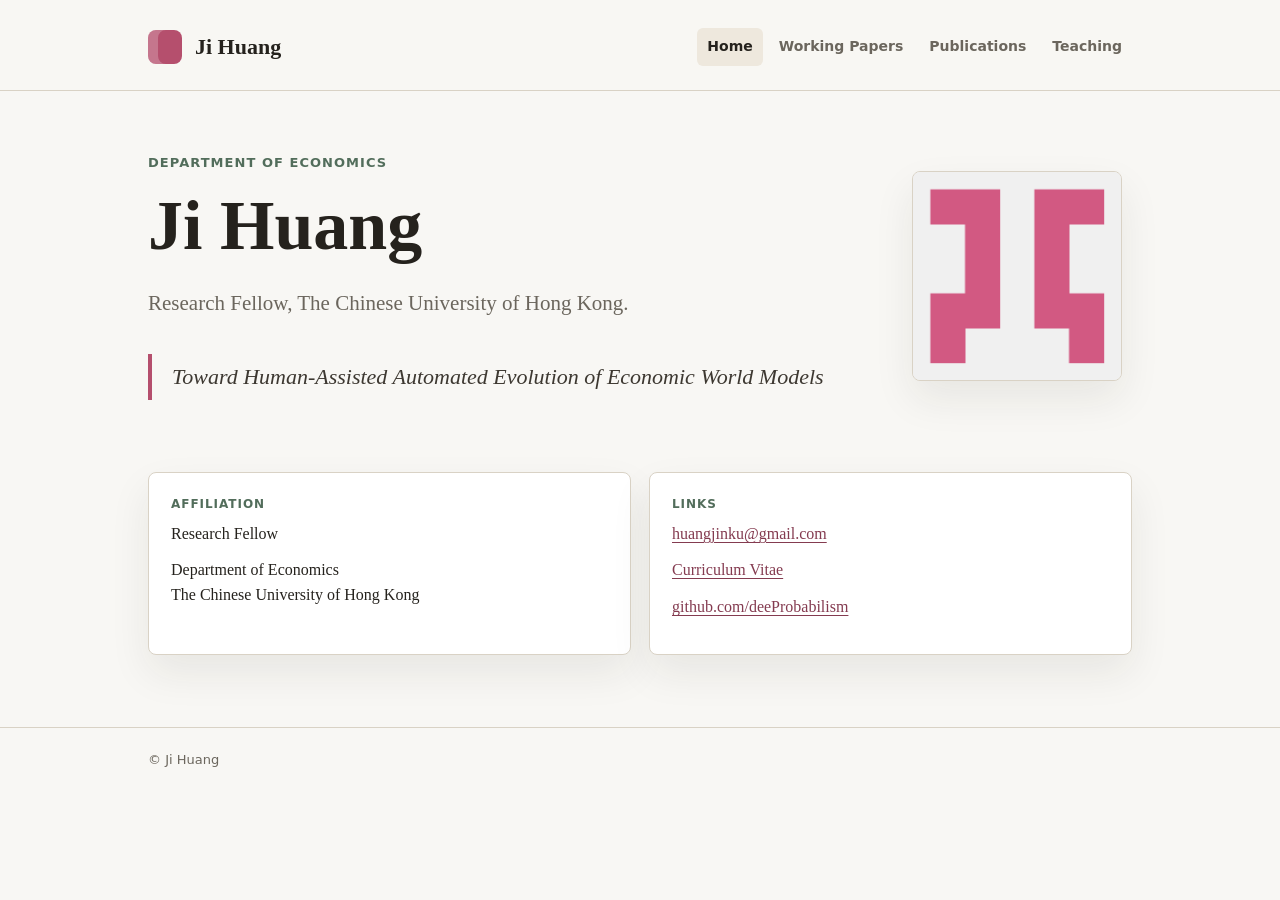
==== index.html @ 64397c00 "Migrate personal website to GitHub Pages" ====
<!doctype html>
<html lang="en">
  <head>
    <meta charset="utf-8">
    <meta name="viewport" content="width=device-width, initial-scale=1">
    <title>Ji Huang</title>
    <meta name="description" content="Ji Huang, Research Fellow in the Department of Economics at The Chinese University of Hong Kong.">
    <link rel="icon" href="assets/img/profile.png">
    <link rel="stylesheet" href="assets/css/styles.css">
  </head>
  <body>
    <div class="site">
      <header class="masthead">
        <div class="masthead-inner">
          <a class="brand" href="index.html" aria-label="Ji Huang home">
            <span class="brand-mark" aria-hidden="true"></span>
            <span>Ji Huang</span>
          </a>
          <nav class="nav" aria-label="Main navigation">
            <a href="index.html" aria-current="page">Home</a>
            <a href="working-papers.html">Working Papers</a>
            <a href="publications.html">Publications</a>
            <a href="teaching.html">Teaching</a>
          </nav>
        </div>
      </header>

      <main class="wrap">
        <section class="hero">
          <div>
            <p class="eyebrow">Department of Economics</p>
            <h1>Ji Huang</h1>
            <p class="subtitle">Research Fellow, The Chinese University of Hong Kong.</p>
            <p class="quote">Toward Human-Assisted Automated Evolution of Economic World Models</p>
          </div>
          <img class="portrait" src="assets/img/profile.png" alt="GitHub avatar for deeProbabilism">
        </section>

        <section class="contact-grid" aria-label="Contact and links">
          <div class="contact-card">
            <p class="label">Affiliation</p>
            <p>Research Fellow</p>
            <p>Department of Economics<br>The Chinese University of Hong Kong</p>
          </div>
          <div class="contact-card">
            <p class="label">Links</p>
            <p><a href="mailto:huangjinku@gmail.com">huangjinku@gmail.com</a></p>
            <p><a href="https://jihuang.weebly.com/uploads/5/9/5/6/59562435/cv-sep2023.pdf">Curriculum Vitae</a></p>
            <p><a href="https://github.com/deeProbabilism">github.com/deeProbabilism</a></p>
          </div>
        </section>
      </main>

      <footer class="footer">
        <div class="footer-inner">&copy; Ji Huang</div>
      </footer>
    </div>
  </body>
</html>
---- assets/css/styles.css ----
:root {
  --bg: #f8f7f4;
  --panel: #ffffff;
  --ink: #25221d;
  --muted: #6b665d;
  --line: #d9d2c5;
  --accent: #b54f6d;
  --accent-dark: #843b50;
  --green: #526d5b;
  --blue: #315b7a;
  --shadow: 0 18px 40px rgba(38, 34, 28, 0.08);
}

* {
  box-sizing: border-box;
}

html {
  color: var(--ink);
  font-family: Georgia, "Times New Roman", serif;
  line-height: 1.55;
  background: var(--bg);
}

body {
  margin: 0;
  min-width: 320px;
}

a {
  color: var(--accent-dark);
  text-decoration-thickness: 1px;
  text-underline-offset: 3px;
}

a:hover {
  color: var(--blue);
}

.site {
  min-height: 100vh;
}

.masthead {
  border-bottom: 1px solid var(--line);
  background: rgba(248, 247, 244, 0.95);
}

.masthead-inner {
  display: flex;
  align-items: center;
  justify-content: space-between;
  gap: 24px;
  max-width: 1040px;
  margin: 0 auto;
  padding: 28px 28px 24px;
}

.brand {
  display: inline-flex;
  align-items: center;
  gap: 13px;
  color: var(--ink);
  font-size: 22px;
  font-weight: 700;
  letter-spacing: 0;
  text-decoration: none;
}

.brand-mark {
  width: 34px;
  height: 34px;
  border-radius: 8px;
  background: var(--accent);
  box-shadow: inset 10px 0 0 rgba(255, 255, 255, 0.22);
}

.nav {
  display: flex;
  align-items: center;
  flex-wrap: wrap;
  justify-content: flex-end;
  gap: 6px;
}

.nav a {
  border-radius: 6px;
  color: var(--muted);
  font-family: ui-sans-serif, system-ui, -apple-system, BlinkMacSystemFont, "Segoe UI", sans-serif;
  font-size: 14px;
  font-weight: 600;
  padding: 8px 10px;
  text-decoration: none;
}

.nav a:hover,
.nav a[aria-current="page"] {
  background: #eee8dd;
  color: var(--ink);
}

.wrap {
  max-width: 1040px;
  margin: 0 auto;
  padding: 44px 28px 72px;
}

.hero {
  display: grid;
  grid-template-columns: minmax(0, 1fr) 220px;
  gap: 48px;
  align-items: center;
  padding: 18px 0 44px;
}

.eyebrow {
  margin: 0 0 12px;
  color: var(--green);
  font-family: ui-sans-serif, system-ui, -apple-system, BlinkMacSystemFont, "Segoe UI", sans-serif;
  font-size: 13px;
  font-weight: 800;
  letter-spacing: 0.08em;
  text-transform: uppercase;
}

h1,
h2,
h3 {
  line-height: 1.18;
}

h1 {
  max-width: 800px;
  margin: 0;
  font-size: clamp(42px, 7vw, 70px);
  letter-spacing: 0;
}

h2 {
  margin: 0 0 18px;
  font-size: 28px;
}

h3 {
  margin: 30px 0 14px;
  color: var(--green);
  font-size: 21px;
}

.subtitle {
  max-width: 640px;
  margin: 20px 0 0;
  color: var(--muted);
  font-size: 21px;
}

.portrait {
  width: 210px;
  height: 210px;
  border: 1px solid var(--line);
  border-radius: 8px;
  background: var(--panel);
  box-shadow: var(--shadow);
  object-fit: cover;
}

.contact-grid {
  display: grid;
  grid-template-columns: repeat(2, minmax(0, 1fr));
  gap: 18px;
  margin-top: 28px;
}

.contact-card {
  min-height: 148px;
  border: 1px solid var(--line);
  border-radius: 8px;
  background: var(--panel);
  padding: 22px;
  box-shadow: var(--shadow);
}

.contact-card p {
  margin: 0 0 12px;
}

.contact-card .label {
  margin-bottom: 8px;
  color: var(--green);
  font-family: ui-sans-serif, system-ui, -apple-system, BlinkMacSystemFont, "Segoe UI", sans-serif;
  font-size: 12px;
  font-weight: 800;
  letter-spacing: 0.08em;
  text-transform: uppercase;
}

.quote {
  margin: 34px 0 0;
  border-left: 4px solid var(--accent);
  padding: 6px 0 6px 20px;
  color: #3d3831;
  font-size: 22px;
  font-style: italic;
}

.page-title {
  max-width: 760px;
  margin: 0 0 12px;
  font-size: clamp(36px, 5vw, 54px);
}

.page-intro {
  max-width: 740px;
  margin: 0 0 38px;
  color: var(--muted);
  font-size: 19px;
}

.section {
  border-top: 1px solid var(--line);
  padding: 32px 0 6px;
}

.section:first-of-type {
  border-top: 0;
  padding-top: 0;
}

.paper-list {
  display: grid;
  gap: 22px;
  margin: 0;
  padding: 0;
  list-style: none;
}

.paper {
  border-left: 3px solid var(--line);
  padding-left: 18px;
}

.paper-title {
  margin: 0;
  font-size: 18px;
  font-weight: 700;
}

.meta,
.keywords,
.note {
  margin: 6px 0 0;
  color: var(--muted);
}

.keywords {
  font-size: 15px;
  font-style: italic;
}

.actions {
  display: flex;
  flex-wrap: wrap;
  gap: 8px;
  margin-top: 9px;
}

.pill {
  display: inline-flex;
  align-items: center;
  min-height: 30px;
  border: 1px solid #d9c0c9;
  border-radius: 6px;
  background: #fbf5f7;
  color: var(--accent-dark);
  font-family: ui-sans-serif, system-ui, -apple-system, BlinkMacSystemFont, "Segoe UI", sans-serif;
  font-size: 13px;
  font-weight: 700;
  padding: 4px 9px;
  text-decoration: none;
}

.pill:hover {
  border-color: #a6bacb;
  background: #f0f5f8;
  color: var(--blue);
}

.teaching-list {
  display: grid;
  gap: 12px;
  max-width: 760px;
  margin: 0;
  padding: 0;
  list-style: none;
}

.teaching-list li {
  border-bottom: 1px solid var(--line);
  padding: 0 0 12px;
  font-size: 18px;
}

.footer {
  border-top: 1px solid var(--line);
  color: var(--muted);
  font-family: ui-sans-serif, system-ui, -apple-system, BlinkMacSystemFont, "Segoe UI", sans-serif;
  font-size: 13px;
}

.footer-inner {
  max-width: 1040px;
  margin: 0 auto;
  padding: 22px 28px;
}

@media (max-width: 740px) {
  .masthead-inner {
    align-items: flex-start;
    flex-direction: column;
    padding: 22px 20px 18px;
  }

  .nav {
    justify-content: flex-start;
  }

  .wrap {
    padding: 34px 20px 54px;
  }

  .hero {
    grid-template-columns: 1fr;
    gap: 28px;
  }

  .portrait {
    width: 148px;
    height: 148px;
  }

  .contact-grid {
    grid-template-columns: 1fr;
  }

  .subtitle,
  .quote {
    font-size: 19px;
  }
}
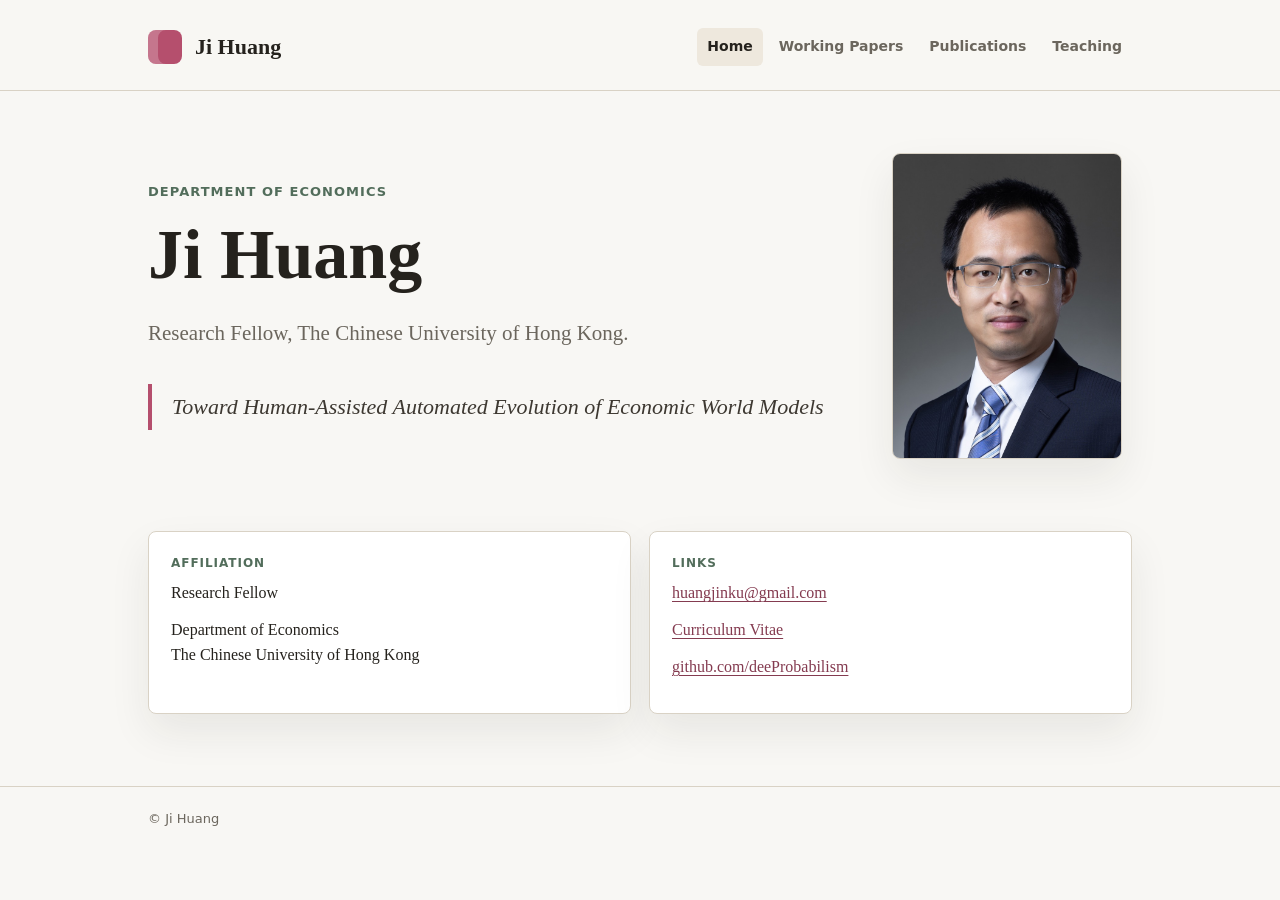
==== commit 08a67385: "Use bio photo on homepage" ====
--- a/index.html
+++ b/index.html
@@ -5,7 +5,7 @@
     <meta name="viewport" content="width=device-width, initial-scale=1">
     <title>Ji Huang</title>
     <meta name="description" content="Ji Huang, Research Fellow in the Department of Economics at The Chinese University of Hong Kong.">
-    <link rel="icon" href="assets/img/profile.png">
+    <link rel="icon" href="assets/img/jihuang_weebly.jpg">
     <link rel="stylesheet" href="assets/css/styles.css">
   </head>
   <body>
@@ -33,7 +33,7 @@
             <p class="subtitle">Research Fellow, The Chinese University of Hong Kong.</p>
             <p class="quote">Toward Human-Assisted Automated Evolution of Economic World Models</p>
           </div>
-          <img class="portrait" src="assets/img/profile.png" alt="GitHub avatar for deeProbabilism">
+          <img class="portrait" src="assets/img/jihuang_weebly.jpg" alt="Ji Huang">
         </section>
 
         <section class="contact-grid" aria-label="Contact and links">
--- a/assets/css/styles.css
+++ b/assets/css/styles.css
@@ -107,7 +107,7 @@
 
 .hero {
   display: grid;
-  grid-template-columns: minmax(0, 1fr) 220px;
+  grid-template-columns: minmax(0, 1fr) 240px;
   gap: 48px;
   align-items: center;
   padding: 18px 0 44px;
@@ -155,8 +155,8 @@
 }
 
 .portrait {
-  width: 210px;
-  height: 210px;
+  width: 230px;
+  aspect-ratio: 3 / 4;
   border: 1px solid var(--line);
   border-radius: 8px;
   background: var(--panel);
@@ -334,8 +334,7 @@
   }
 
   .portrait {
-    width: 148px;
-    height: 148px;
+    width: 156px;
   }
 
   .contact-grid {
